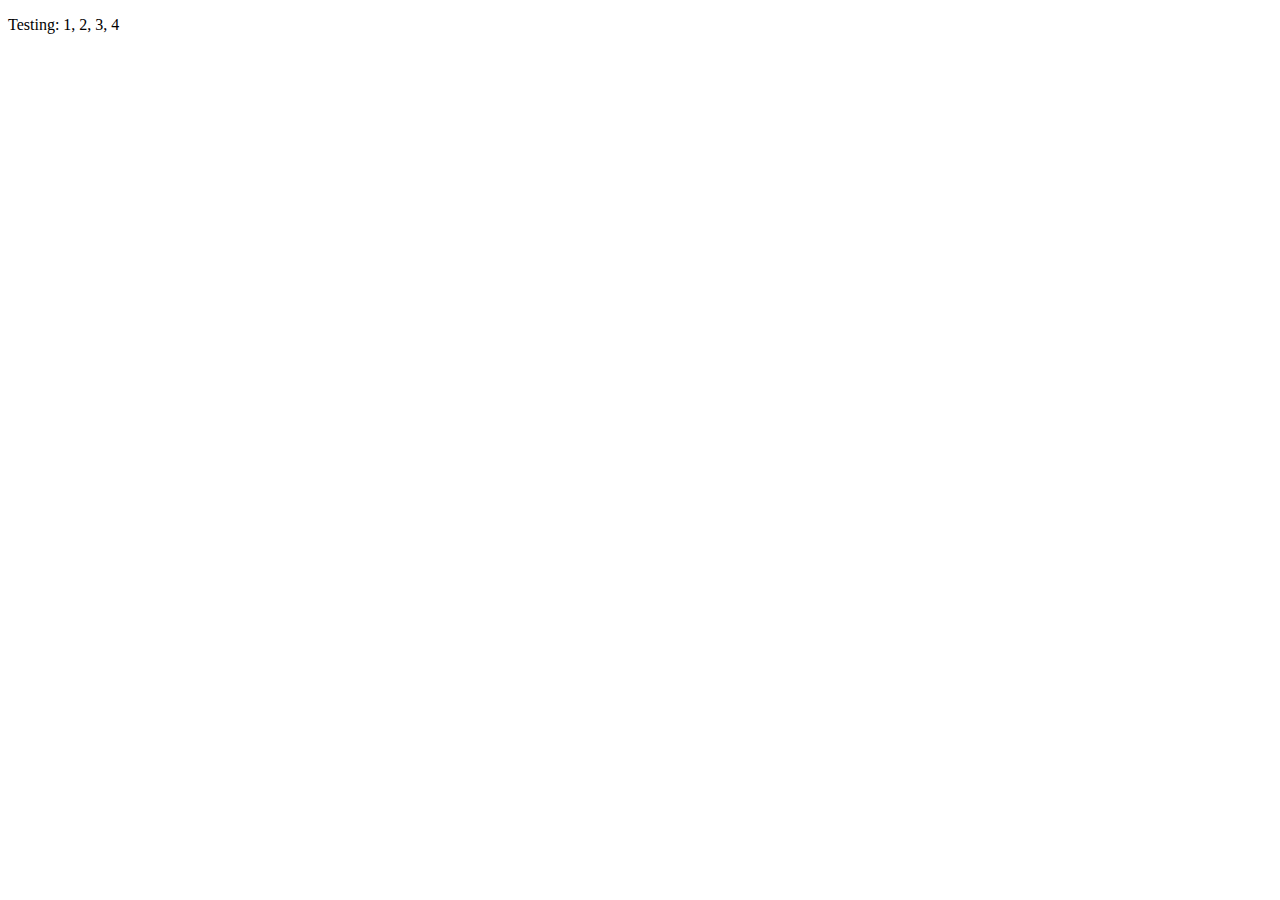
==== src/index.html @ 6919e39d "Initial commit" ====
<!DOCTYPE html>
<html class="no-js" lang="en">
<head>
  <title>Bootstrap 5 Layout</title>
  <meta http-equiv="x-ua-compatible" content="ie=edge">
  <meta name="viewport" content="width=device-width, initial-scale=1.0" />
  <link rel="stylesheet" href="css/styles.css">
</head>

<body>
  <!-- Content starts here -->
  <p>Testing: 1, 2, 3, 4</p>

  <!-- Closing scripts here -->
  <script src="js/bootstrap.bundle.min.js"></script>
</body>
</html>
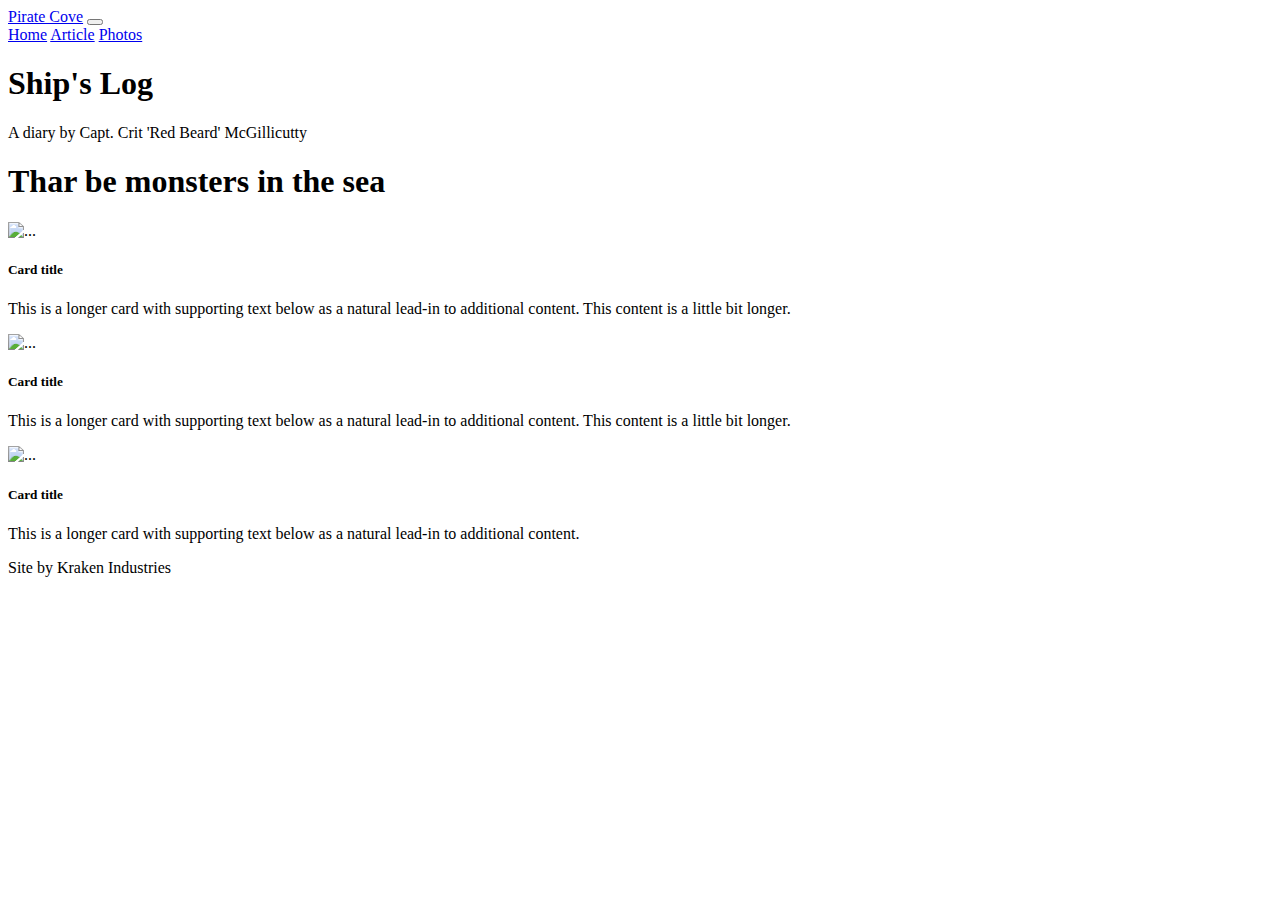
==== commit 2f6359c3: "basic website framework" ====
--- a/src/index.html
+++ b/src/index.html
@@ -9,7 +9,69 @@
 
 <body>
   <!-- Content starts here -->
-  <p>Testing: 1, 2, 3, 4</p>
+  <nav class="container navbar navbar-expand-lg bg-body-tertiary">
+    <div class="container-fluid">
+      <a class="navbar-brand" href="#">Pirate Cove</a>
+      <button class="navbar-toggler" type="button" data-bs-toggle="collapse" data-bs-target="#navbarNavAltMarkup" aria-controls="navbarNavAltMarkup" aria-expanded="false" aria-label="Toggle navigation">
+        <span class="navbar-toggler-icon"></span>
+      </button>
+      <div class="collapse navbar-collapse" id="navbarNavAltMarkup">
+        <div class="navbar-nav">
+          <a class="nav-link active" aria-current="page" href="#">Home</a>
+          <a class="nav-link" href="#">Article</a>
+          <a class="nav-link" href="#">Photos</a>
+        </div>
+      </div>
+    </div>
+  </nav>
+
+  <div class="container">
+    <header class="text-white mb-4 p-5">
+      <h1 class="display-4 text-center">Ship's Log</h1>
+      <p class="lead text text-center">A diary by Capt. Crit 'Red Beard' McGillicutty</p>
+    </header>
+  </div>
+
+  <div class="container">
+    <h1>Thar be monsters in the sea</h1>
+  </div>
+
+  <div class="container">
+    <div class="row row-cols-1 row-cols-md-3 g-4">
+      <div class="col">
+        <div class="card">
+          <img src="..." class="card-img-top" alt="...">
+          <div class="card-body">
+            <h5 class="card-title">Card title</h5>
+            <p class="card-text">This is a longer card with supporting text below as a natural lead-in to additional content. This content is a little bit longer.</p>
+          </div>
+        </div>
+      </div>
+      <div class="col">
+        <div class="card">
+          <img src="..." class="card-img-top" alt="...">
+          <div class="card-body">
+            <h5 class="card-title">Card title</h5>
+            <p class="card-text">This is a longer card with supporting text below as a natural lead-in to additional content. This content is a little bit longer.</p>
+          </div>
+        </div>
+      </div>
+      <div class="col">
+        <div class="card">
+          <img src="..." class="card-img-top" alt="...">
+          <div class="card-body">
+            <h5 class="card-title">Card title</h5>
+            <p class="card-text">This is a longer card with supporting text below as a natural lead-in to additional content.</p>
+          </div>
+        </div>
+      </div>
+    </div>
+  </div>
+
+  <div class="card-footer text-center my-4">
+    Site by Kraken Industries
+  </div>
+
 
   <!-- Closing scripts here -->
   <script src="js/bootstrap.bundle.min.js"></script>
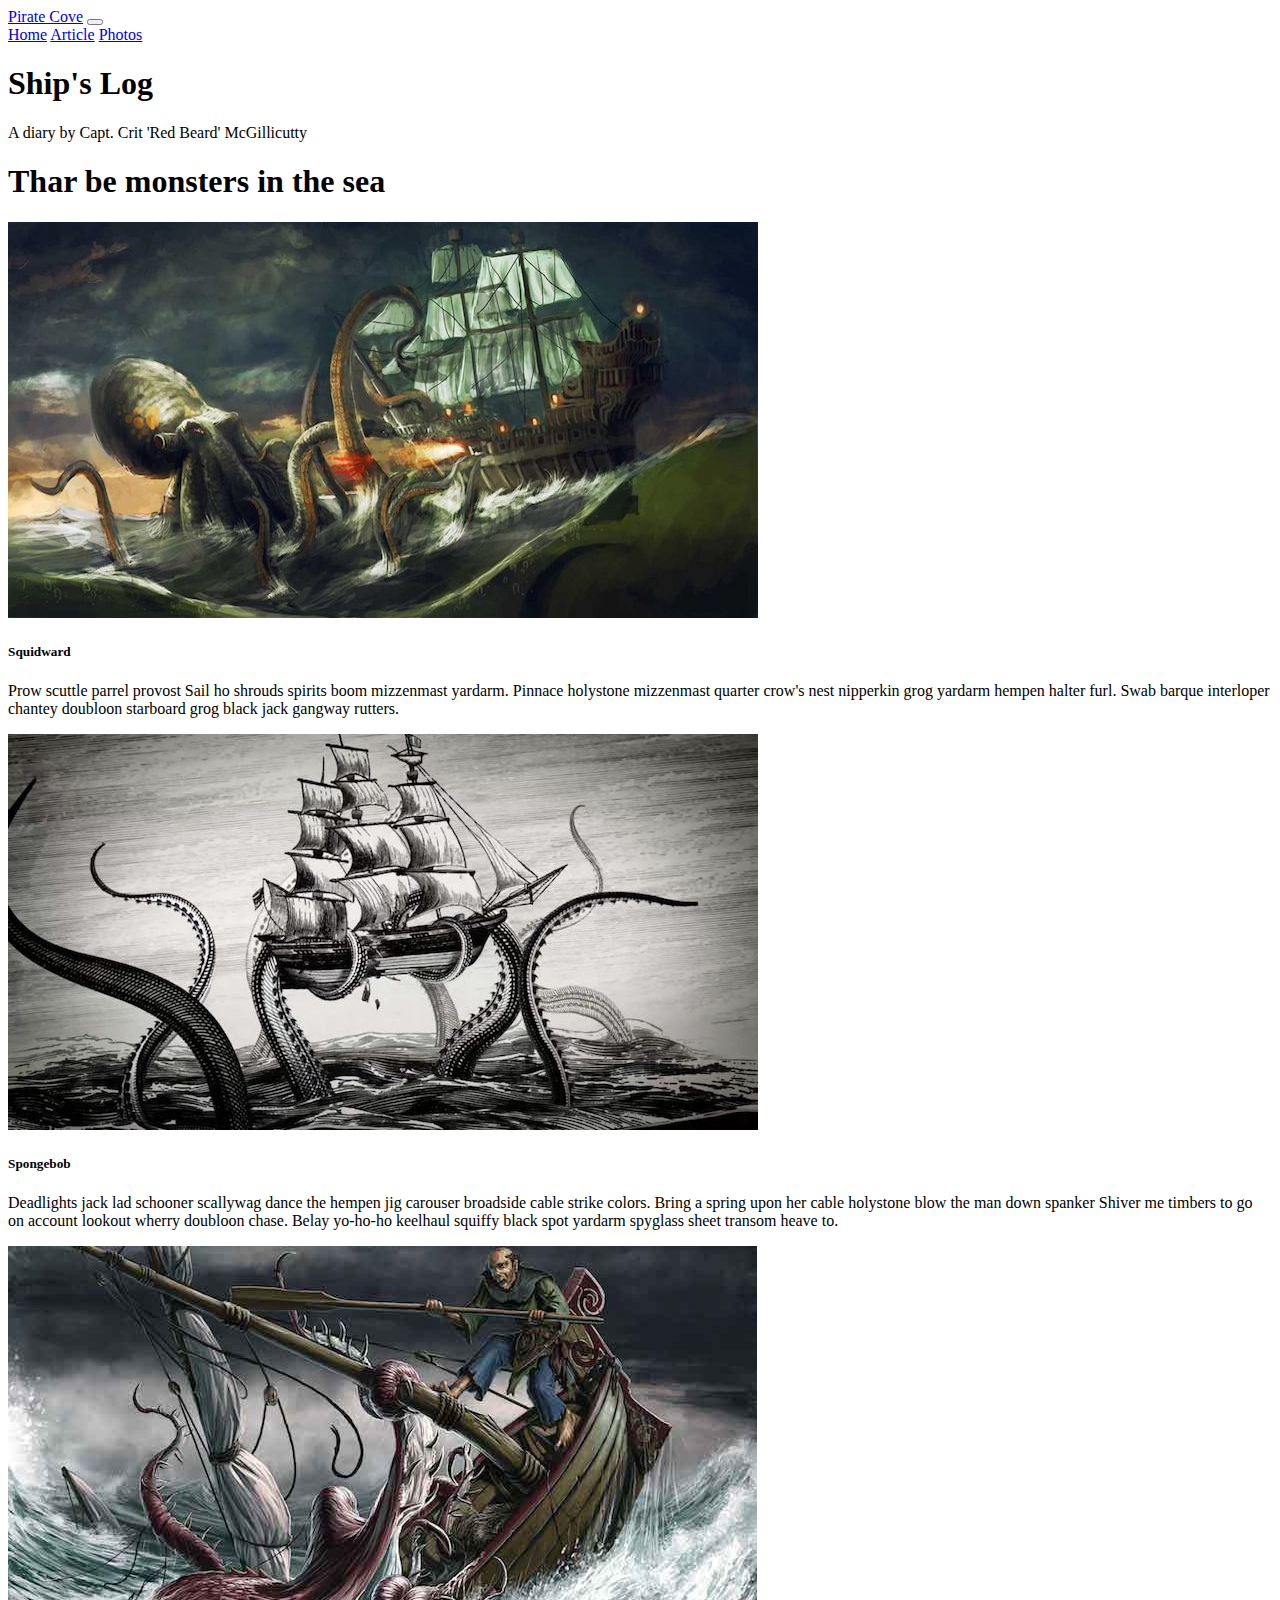
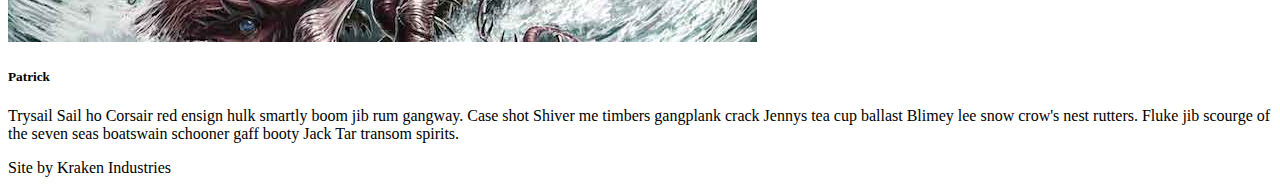
==== commit edfe7589: "adding article page" ====
--- a/src/index.html
+++ b/src/index.html
@@ -5,74 +5,72 @@
   <meta http-equiv="x-ua-compatible" content="ie=edge">
   <meta name="viewport" content="width=device-width, initial-scale=1.0" />
   <link rel="stylesheet" href="css/styles.css">
+  <link rel="preconnect" href="https://fonts.googleapis.com">
+  <link rel="preconnect" href="https://fonts.gstatic.com" crossorigin>
+  <link href="https://fonts.googleapis.com/css2?family=Grenze&display=swap" rel="stylesheet">
 </head>
 
 <body>
   <!-- Content starts here -->
-  <nav class="container navbar navbar-expand-lg bg-body-tertiary">
-    <div class="container-fluid">
-      <a class="navbar-brand" href="#">Pirate Cove</a>
-      <button class="navbar-toggler" type="button" data-bs-toggle="collapse" data-bs-target="#navbarNavAltMarkup" aria-controls="navbarNavAltMarkup" aria-expanded="false" aria-label="Toggle navigation">
-        <span class="navbar-toggler-icon"></span>
-      </button>
-      <div class="collapse navbar-collapse" id="navbarNavAltMarkup">
-        <div class="navbar-nav">
-          <a class="nav-link active" aria-current="page" href="#">Home</a>
-          <a class="nav-link" href="#">Article</a>
-          <a class="nav-link" href="#">Photos</a>
+  <div class="container">
+    <nav class="navbar navbar-expand-lg bg-primary" data-bs-theme="dark">
+      <div class="container-fluid">
+        <a class="navbar-brand" href="#">Pirate Cove</a>
+        <button class="navbar-toggler" type="button" data-bs-toggle="collapse" data-bs-target="#navbarNavAltMarkup" aria-controls="navbarNavAltMarkup" aria-expanded="false" aria-label="Toggle navigation">
+          <span class="navbar-toggler-icon"></span>
+        </button>
+        <div class="collapse navbar-collapse" id="navbarNavAltMarkup">
+          <div class="navbar-nav">
+            <a class="nav-link active" aria-current="page" href="#">Home</a>
+            <a class="nav-link" href="article.html">Article</a>
+            <a class="nav-link" href="#">Photos</a>
+          </div>
         </div>
       </div>
-    </div>
-  </nav>
+    </nav>
 
-  <div class="container">
     <header class="text-white mb-4 p-5">
       <h1 class="display-4 text-center">Ship's Log</h1>
       <p class="lead text text-center">A diary by Capt. Crit 'Red Beard' McGillicutty</p>
     </header>
-  </div>
 
-  <div class="container">
+
     <h1>Thar be monsters in the sea</h1>
-  </div>
 
-  <div class="container">
     <div class="row row-cols-1 row-cols-md-3 g-4">
       <div class="col">
         <div class="card">
-          <img src="..." class="card-img-top" alt="...">
+          <img src="img/kraken01.jpg" class="card-img-top" alt="Squidward">
           <div class="card-body">
-            <h5 class="card-title">Card title</h5>
-            <p class="card-text">This is a longer card with supporting text below as a natural lead-in to additional content. This content is a little bit longer.</p>
+            <h5 class="card-title">Squidward</h5>
+            <p class="card-text">Prow scuttle parrel provost Sail ho shrouds spirits boom mizzenmast yardarm. Pinnace holystone mizzenmast quarter crow's nest nipperkin grog yardarm hempen halter furl. Swab barque interloper chantey doubloon starboard grog black jack gangway rutters.</p>
           </div>
         </div>
       </div>
       <div class="col">
         <div class="card">
-          <img src="..." class="card-img-top" alt="...">
+          <img src="img/kraken02.jpg" class="card-img-top" alt="Spongebob">
           <div class="card-body">
-            <h5 class="card-title">Card title</h5>
-            <p class="card-text">This is a longer card with supporting text below as a natural lead-in to additional content. This content is a little bit longer.</p>
+            <h5 class="card-title">Spongebob</h5>
+            <p class="card-text">Deadlights jack lad schooner scallywag dance the hempen jig carouser broadside cable strike colors. Bring a spring upon her cable holystone blow the man down spanker Shiver me timbers to go on account lookout wherry doubloon chase. Belay yo-ho-ho keelhaul squiffy black spot yardarm spyglass sheet transom heave to.</p>
           </div>
         </div>
       </div>
       <div class="col">
         <div class="card">
-          <img src="..." class="card-img-top" alt="...">
+          <img src="img/kraken03.jpg" class="card-img-top" alt="Patrick">
           <div class="card-body">
-            <h5 class="card-title">Card title</h5>
-            <p class="card-text">This is a longer card with supporting text below as a natural lead-in to additional content.</p>
+            <h5 class="card-title">Patrick</h5>
+            <p class="card-text">Trysail Sail ho Corsair red ensign hulk smartly boom jib rum gangway. Case shot Shiver me timbers gangplank crack Jennys tea cup ballast Blimey lee snow crow's nest rutters. Fluke jib scourge of the seven seas boatswain schooner gaff booty Jack Tar transom spirits.</p>
           </div>
         </div>
       </div>
     </div>
+
+    <div class="custom-footer card-footer text-center mt-4 p-4">
+      Site by Kraken Industries
+    </div>
   </div>
-
-  <div class="card-footer text-center my-4">
-    Site by Kraken Industries
-  </div>
-
-
   <!-- Closing scripts here -->
   <script src="js/bootstrap.bundle.min.js"></script>
 </body>
